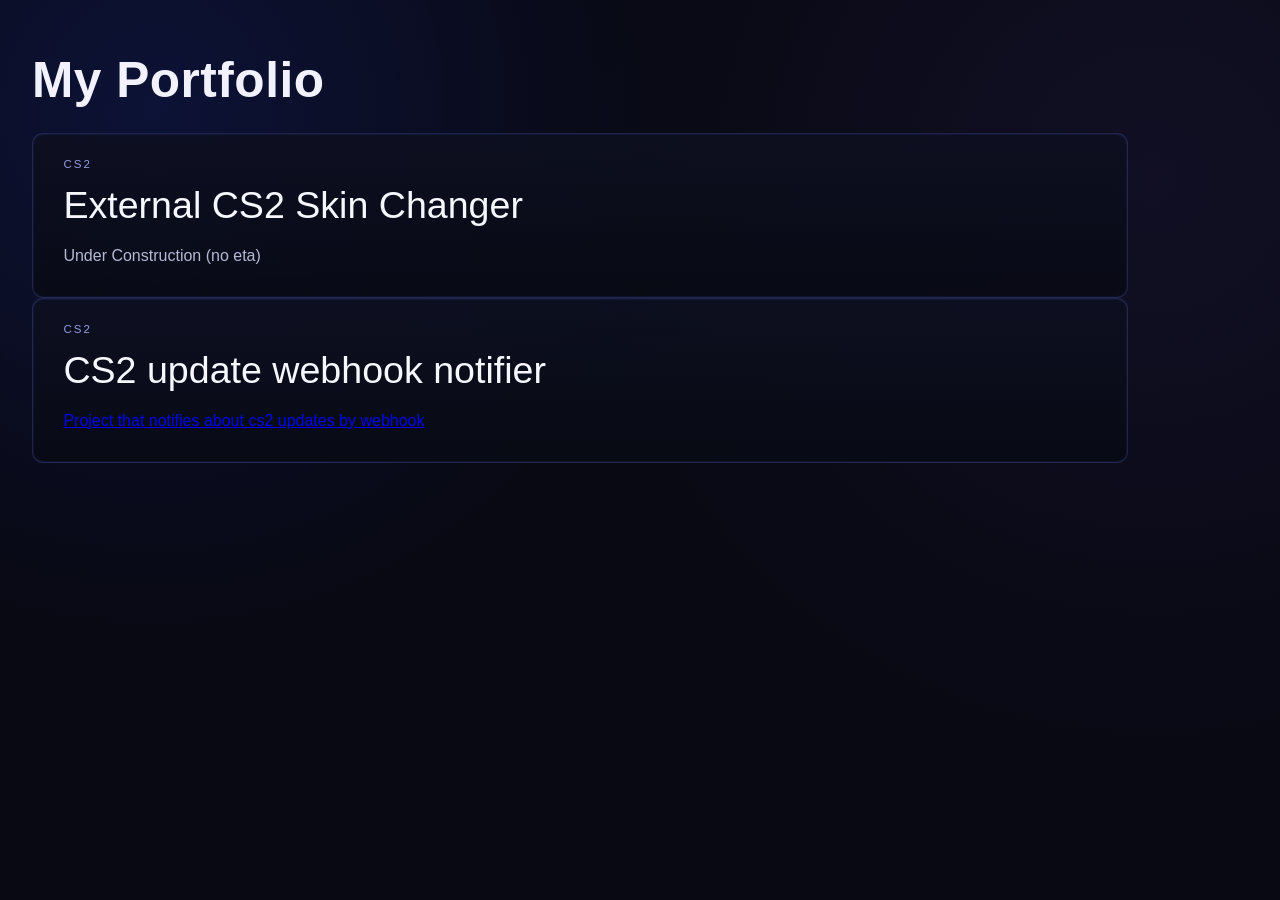
==== projects.html @ 7ed0b139 "Add CS2 update webhook notifier; remove comments across codebase" ====
<!DOCTYPE html>
<html lang="en" translate="no">
<head>
    <meta charset="UTF-8">
    <meta name="viewport" content="width=device-width, initial-scale=1.0">
    <meta name="google" content="notranslate">
    <meta content="#2F3136" name="theme-color">
    <title>My Portfolio</title>
    <link rel="icon" href="/img/999.png?v=20260408" type="image/png">
    <link rel="stylesheet" href="/css/global.css">
    <link rel="stylesheet" href="/css/projects.css">
    <link href="https://api.fontshare.com/v2/css?f[]=satoshi@1&f[]=array@400&display=swap" rel="stylesheet">
    <link rel="stylesheet" data-font="chillax" href="https://api.fontshare.com/v2/css?f[]=chillax@500&display=swap">
</head>
<body>
    <main class="portfolio-page">
        <h1 class="portfolio-title">My Portfolio</h1>

        <section class="portfolio-list">
            <article class="portfolio-entry">
                <div class="entry-meta">CS2</div>
                <span class="entry-title">External CS2 Skin Changer</span>
                <p class="entry-description">Under Construction (no eta)</p>
            </article>

            <article class="portfolio-entry">
                <div class="entry-meta">CS2</div>
                <span class="entry-title">CS2 update webhook notifier</span>
                <p class="entry-description"><a href="https://github.com/hendersss/cs2-update-webhook-for-discord">Project that notifies about cs2 updates by webhook</a></p>
            </article>
        </section>
    </main>
</body>
</html>
---- css/global.css ----
* {
	margin: 0;
	padding: 0;
	box-sizing: border-box;
}



body {
    font-family: 'Chillax', sans-serif !important;
    width: 100%;
    min-height: 100vh;
    color: white;
    overflow-x: hidden;
    overflow-y: auto;
    -webkit-overflow-scrolling: touch;
    touch-action: pan-y;
    
}

::-moz-selection { 
    color: rgb(255, 255, 255);
    background: rgb(255, 255, 255);

  }
  
  ::selection {
    color: rgb(0, 0, 0);
    background: rgb(255, 255, 255);
  }

.btn {
	display: flex;
	align-items: center;
	gap: .25rem;
	color: #67cae2;
	background: linear-gradient(90deg, #3399c06b, #3365c04a);
	border: 1px solid #2d5db18f;
	border-radius: 17px;
}

*::-webkit-scrollbar {
	height: 7px;
	width: 7px;
}

*::-webkit-scrollbar-track {
	border-radius: 5px;
	background-color: rgb(22, 22, 22);
}

*::-webkit-scrollbar-track:hover {
	background-color: rgb(22, 22, 22);
}

*::-webkit-scrollbar-track:active {
	background-color: rgb(22, 22, 22);
}

*::-webkit-scrollbar-thumb {
	border-radius: 5px;
	background-color: #101010;
}

*::-webkit-scrollbar-thumb:hover {
	background-color: #101010;
}

*::-webkit-scrollbar-thumb:active {
	background-color: #101010;
}

.background-layer {
    position: absolute;
    top: 0;
    left: 0;
    width: 100%;
    height: 100%;
    z-index: -1;
    transition: background-position 0.2s ease-out;
    will-change: transform; 
    transform: translateZ(0); 
	opacity: 0.5;
	pointer-events: none;
}

#background-layer-1 {
    background-image: url(/img/4chan1.png);
    background-size: cover;
    will-change: transform;
    transform: translateZ(0);
	pointer-events: none;
	
	opacity: 1;
}


@keyframes fadeInUp {
	from {
	  opacity: 0;
	  transform: translateY(20px);
	}
	to {
	  opacity: 1;
	  transform: translateY(0);
	}
  }
  

  .animate-fade-in {
	opacity: 0;
  }
  

.delay-1 { animation-delay: 0.1s; }
.delay-2 { animation-delay: 0.2s; }
.delay-3 { animation-delay: 0.3s; }
.delay-4 { animation-delay: 0.4s; }
.delay-5 { animation-delay: 0.5s; }
.delay-6 { animation-delay: 0.6s; }
.delay-7 { animation-delay: 0.7s; }
.delay-8 { animation-delay: 0.8s; }
.delay-9 { animation-delay: 0.9s; }
.delay-10 { animation-delay: 1s; }


.delay-15 { animation-delay: 1.5s; }
.delay-20 { animation-delay: 2s; }
.delay-25 { animation-delay: 2.5s; }
.delay-30 { animation-delay: 3s; }

.elemento-para-animar {
    opacity: 0;
    
    transition: opacity 0.5s ease, transform 0.5s ease;
    will-change: opacity, transform;
}
  
  .elemento-para-animar.animar {
	opacity: 1;
	transform: translateY(20px);
  }


.lockscreen {
	position: fixed;
	top: 0;
	left: 0;
	width: 100%;
	height: 100%;
	background-color: rgba(22, 22, 22, 0.514);
	z-index: 9999;
	display: flex;
	justify-content: center;
	align-items: center;
	transition: opacity 0.8s ease, visibility 0s linear 0.8s;
	backdrop-filter: blur(10px);
	
  }
  
  .lock-content {
	display: flex;
	flex-direction: column;
	align-items: center;
	justify-content: center;
	text-align: center;
  }
  
  .lock-avatar {
	width: 120px;
	height: 120px;
	border-radius: 50%;
	border: 3px solid rgba(255, 255, 255, 0.3);
	margin-bottom: 20px;
	box-shadow: 0 0 15px rgba(255, 255, 255, 0.2);
	animation: pulse 2s infinite ease-in-out;
  }
  
  .click-text {
	color: white;
	font-size: 18px;
	font-weight: 500;
	opacity: 0.8;
	transition: all 0.3s ease;
	text-shadow: 0 0 10px rgba(255, 255, 255, 0.3);
	animation: fadeInOut 1.5s infinite alternate;
	margin-top: 15px;
  }
  
  
  .lockscreen.unlock {
	opacity: 0;
	visibility: hidden;
  }
  
  
  @keyframes pulse {
	0% {
	  transform: scale(1);
	  box-shadow: 0 0 0 0 rgba(255, 255, 255, 0.4);
	}
	70% {
	  transform: scale(1.05);
	  box-shadow: 0 0 0 10px rgba(255, 255, 255, 0);
	}
	100% {
	  transform: scale(1);
	  box-shadow: 0 0 0 0 rgba(255, 255, 255, 0);
	}
  }
  
  @keyframes fadeInOut {
	0% {
	  opacity: 0.4;
	}
	100% {
	  opacity: 1;
	}
  }

  @keyframes fadeIn {
	from {
		
		transform: translateY(20px);
	}
	to {
		
		transform: translateY(0);
	}
}

@keyframes moveUp {
	from {
		transform: translateY(0);
	}
	to {
		transform: translateY(-60px);
	}
}


@media only screen and (max-width: 480px) {
	.container {
	  margin-top: 60px;
	  padding: 25px 10px;
	}
	
	.container .profileLayout .profileUsername {
	  font-size: 30px;
	  margin-top: -15px;
	}
  }
  
  
@media only screen and (min-width: 481px) and (max-width: 768px) {
	.container {
	  margin-top: 70px;
	}
	
	.music-container {
	  padding-top: 100px;
	}
  }
  
  
@media only screen and (min-width: 1201px) {
	.container, .music-container {
	  max-width: 800px;
	}
  }
  
  
  @media only screen and (min-width: 1921px) {
	body {
	  display: flex;
	  justify-content: center;
	  align-items: center;
	}
	
	.container, .music-container {
	  max-width: 900px;
	}
	
	
	.background-layer {
	  background-size: cover;
	  background-position: center;
	}
  }
  
  
  @media only screen and (min-aspect-ratio: 21/9) {
	body {
	  max-width: 1800px;
	  margin: 0 auto;
	}
  }
---- css/projects.css ----
* {
    box-sizing: border-box;
}

body {
    margin: 0;
    min-height: 100vh;
    font-family: 'Chillax', 'Satoshi', sans-serif;
    color: #f2f2ff;
    background:
        radial-gradient(circle at 12% 12%, rgba(40, 72, 255, 0.15), transparent 38%),
        radial-gradient(circle at 90% 20%, rgba(88, 58, 160, 0.12), transparent 42%),
        #080913;
}

.portfolio-page {
    width: 100%;
    max-width: 1160px;
    margin: 0;
    padding: 3.2rem 2rem 4rem;
}

.portfolio-title {
    margin: 0 0 1.5rem;
    font-size: clamp(2rem, 4vw, 3.1rem);
    letter-spacing: 0.01em;
}

.portfolio-list {
    width: 100%;
}

.portfolio-entry {
    width: 100%;
    border: 1px solid rgba(111, 126, 255, 0.22);
    background: linear-gradient(180deg, rgba(13, 16, 32, 0.9), rgba(8, 10, 20, 0.86));
    box-shadow: inset 0 0 0 1px rgba(35, 54, 136, 0.2);
    border-radius: 0.7rem;
    padding: 1.5rem 1.9rem 1.8rem;
    text-align: left;
}

.entry-meta {
    font-family: 'Array', 'Chillax', sans-serif;
    font-size: 0.72rem;
    letter-spacing: 0.18em;
    text-transform: uppercase;
    color: rgba(170, 180, 255, 0.86);
}

.entry-title {
    display: inline-block;
    margin-top: 0.95rem;
    font-size: clamp(1.4rem, 3vw, 2.35rem);
    line-height: 1.1;
    color: #f6f7ff;
    text-decoration: none;
}

.entry-title:hover {
    text-decoration: underline;
}

.entry-description {
    margin: 1rem 0 0;
    max-width: 68ch;
    font-size: 1rem;
    line-height: 1.6;
    color: rgba(218, 223, 255, 0.82);
}

@media (max-width: 640px) {
    .portfolio-page {
        padding: 2rem 1rem 2.5rem;
    }

    .portfolio-entry {
        padding: 1.2rem 1rem 1.4rem;
    }
}
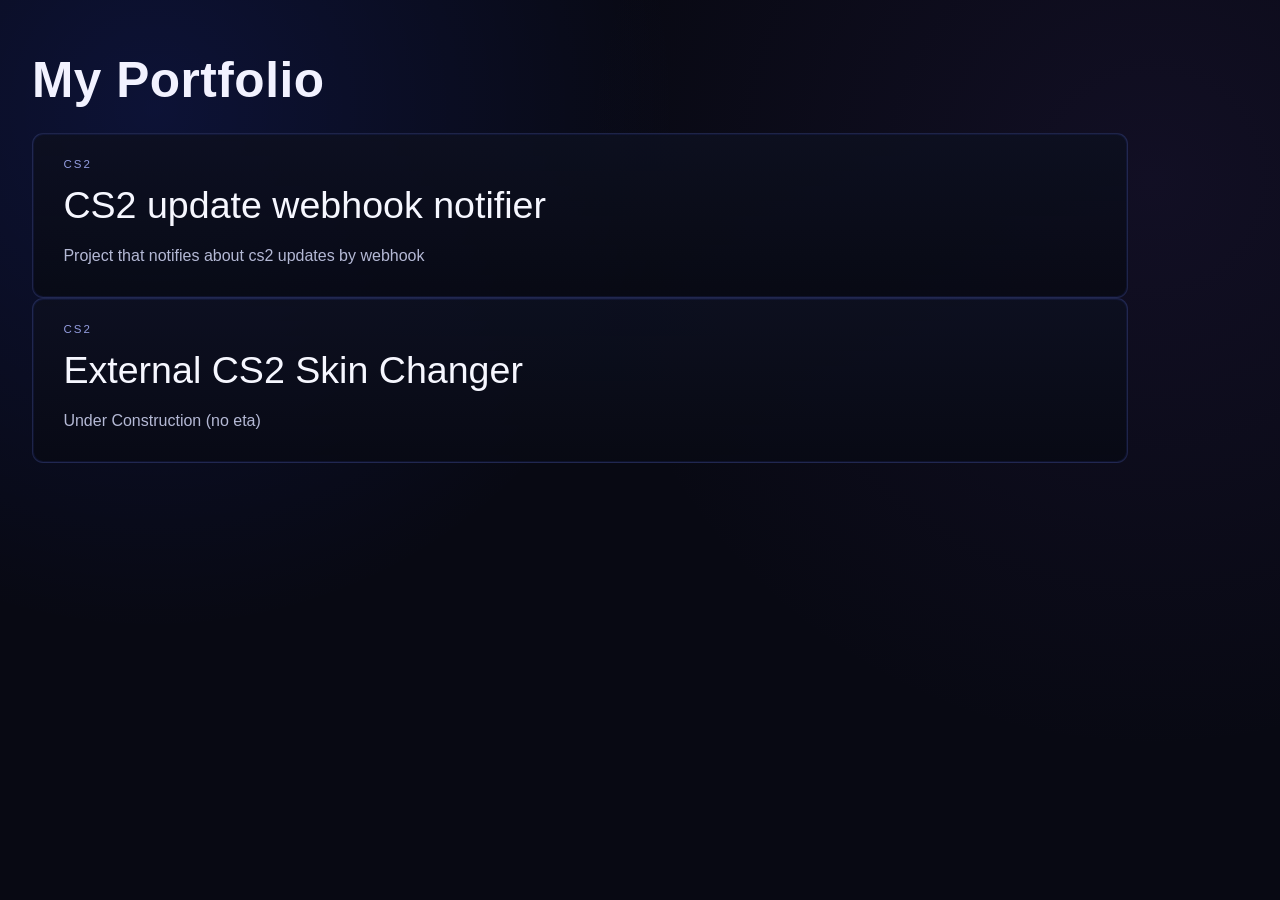
==== commit 75b3420e: "Reorder projects: make 'CS2 update webhook notifier' first; update links" ====
--- a/projects.html
+++ b/projects.html
@@ -19,14 +19,14 @@
         <section class="portfolio-list">
             <article class="portfolio-entry">
                 <div class="entry-meta">CS2</div>
-                <span class="entry-title">External CS2 Skin Changer</span>
-                <p class="entry-description">Under Construction (no eta)</p>
+                <a class="entry-title" href="https://github.com/hendersss/cs2-update-webhook-for-discord">CS2 update webhook notifier</a>
+                <p class="entry-description">Project that notifies about cs2 updates by webhook</p>
             </article>
 
             <article class="portfolio-entry">
                 <div class="entry-meta">CS2</div>
-                <span class="entry-title">CS2 update webhook notifier</span>
-                <p class="entry-description"><a href="https://github.com/hendersss/cs2-update-webhook-for-discord">Project that notifies about cs2 updates by webhook</a></p>
+                <span class="entry-title">External CS2 Skin Changer</span>
+                <p class="entry-description">Under Construction (no eta)</p>
             </article>
         </section>
     </main>
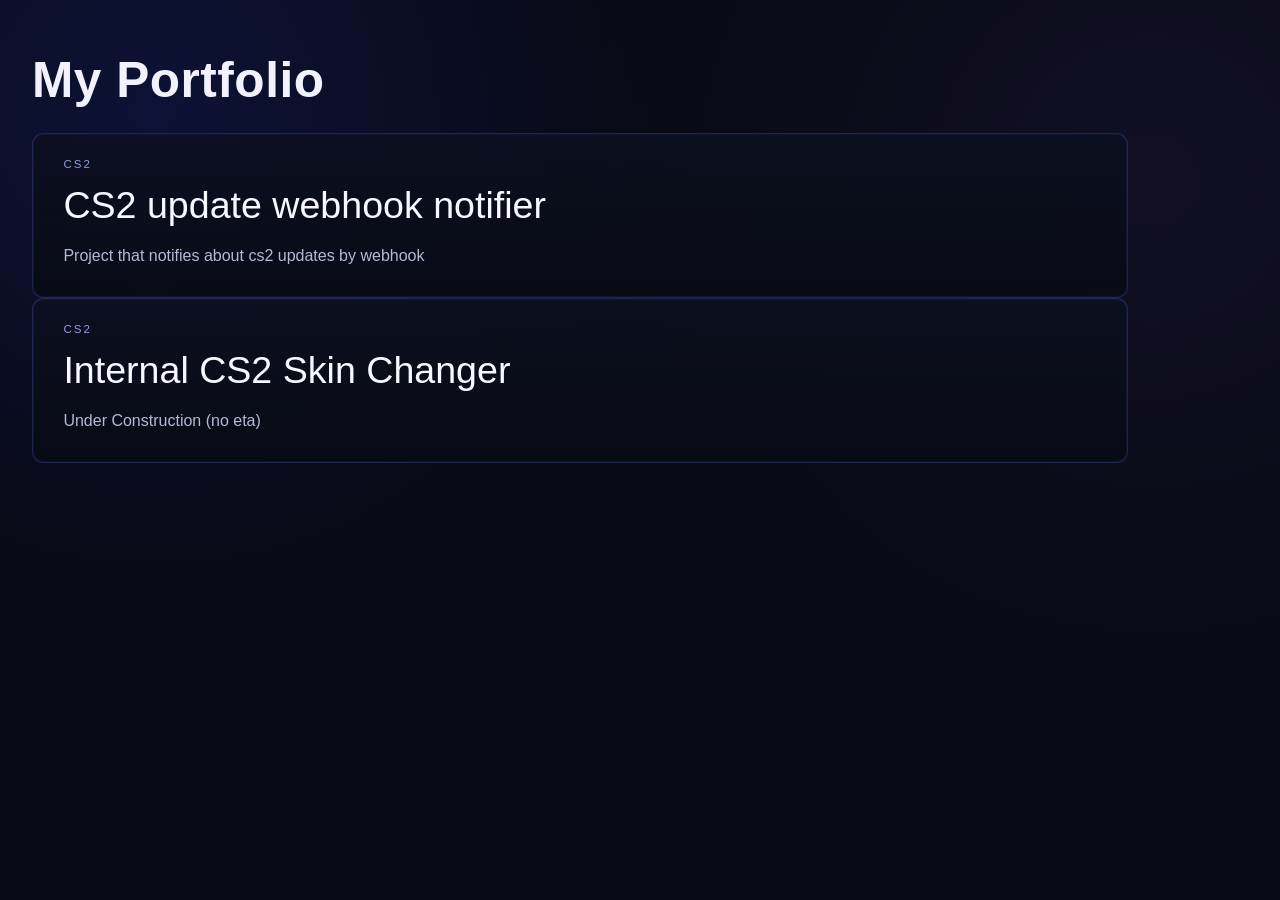
==== commit 57385214: "Change title from 'External' to 'Internal' CS2 Skin Changer" ====
--- a/projects.html
+++ b/projects.html
@@ -25,7 +25,7 @@
 
             <article class="portfolio-entry">
                 <div class="entry-meta">CS2</div>
-                <span class="entry-title">External CS2 Skin Changer</span>
+                <span class="entry-title">Internal CS2 Skin Changer</span>
                 <p class="entry-description">Under Construction (no eta)</p>
             </article>
         </section>
